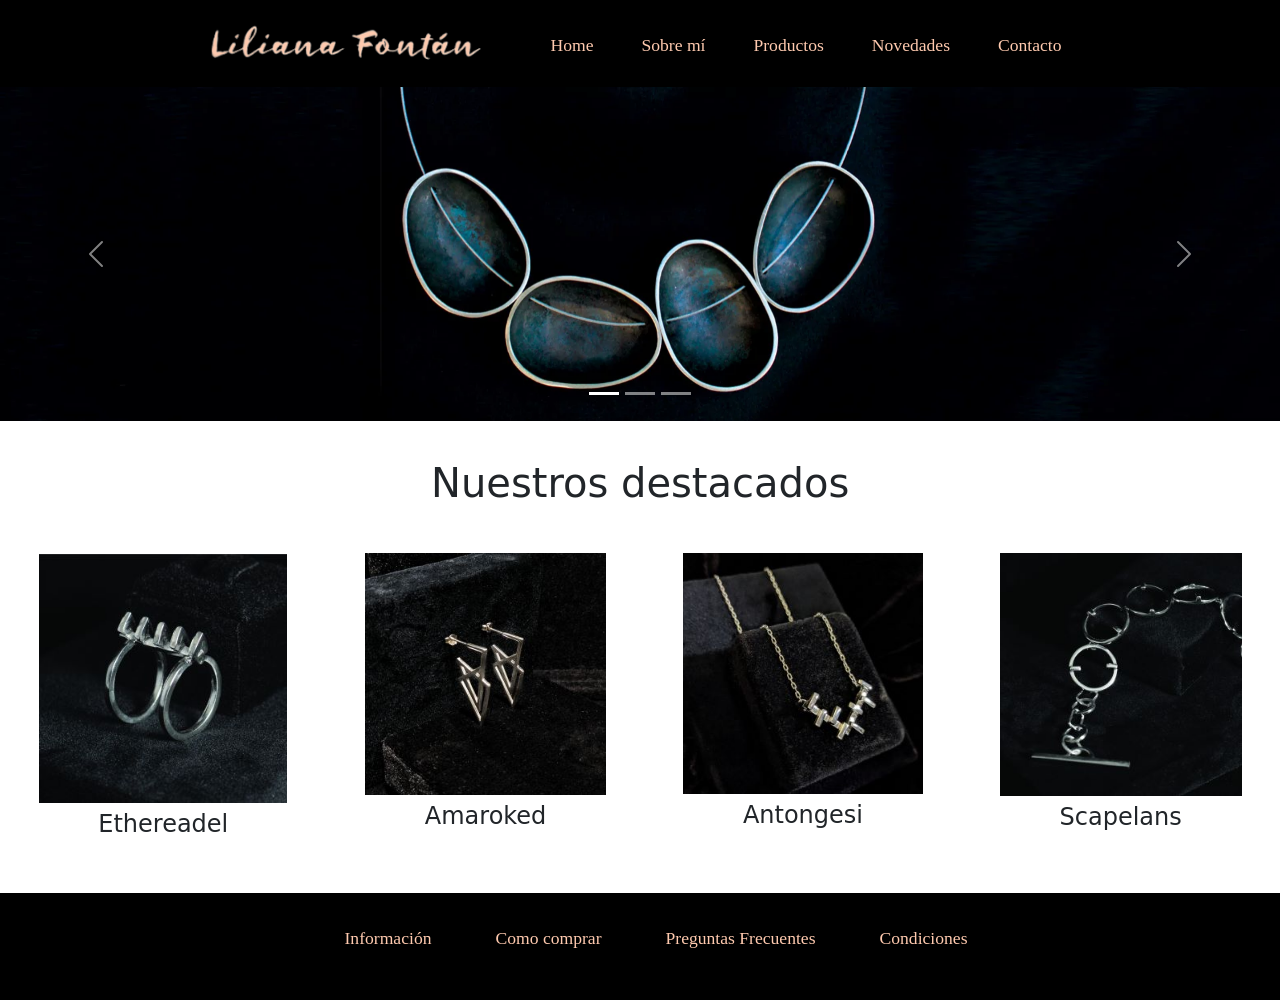
==== index.html @ 9d54b716 "first commit" ====
<!DOCTYPE html>
<html lang="es">
  <head>
    <meta charset="UTF-8" />
    <meta http-equiv="X-UA-Compatible" content="IE=edge" />
    <meta name="viewport" content="width=device-width, initial-scale=1.0" />
    <link
      href="https://cdn.jsdelivr.net/npm/bootstrap@5.1.3/dist/css/bootstrap.min.css"
      rel="stylesheet"
      integrity="sha384-1BmE4kWBq78iYhFldvKuhfTAU6auU8tT94WrHftjDbrCEXSU1oBoqyl2QvZ6jIW3"
      crossorigin="anonymous"
    />
    <meta
      name="description"
      content="Joyería de autor, piezas hechas a mano en plata 925 y piedras naturales"
    />
    <meta
      name="keywords"
      content="joyería, artesanal, autor,plata, 925, piedras,engarce,amatista,cuarzo,granate,cera"
    />
    <link rel="stylesheet" href="./css/style.css" />
    <link
      rel="stylesheet"
      href="https://cdnjs.cloudflare.com/ajax/libs/animate.css/4.1.1/animate.min.css"
    />
    <title>Liliana Fontán | Home</title>
    <link rel="shortcut icon" href="./Imagenes/favicon.ico" />
  </head>
  <body>
    <div class="contenedor">
      <!--ENCABEZADO-->
      <header>
        <nav class="navbar">
          <img
            src="./Imagenes/LogoLili_14-removebg-preview 14.png"
            alt="Logo de la marca"
            width="300px"
          />
          <ul>
            <li><a href="index.html">Home</a></li>
            <li><a href="./pages/sobreMi.html">Sobre mí</a></li>
            <li><a href="./pages/productos.html">Productos</a></li>
            <li><a href="./pages/novedades.html">Novedades</a></li>
            <li><a href="./pages/contacto.html">Contacto</a></li>
          </ul>
        </nav>
      </header>
      <!--CAROUSEL-->
      <div class="contenedor_carousel">
        <div
          id="carouselExampleIndicators"
          class="carousel slide"
          data-bs-ride="carousel"
        >
          <div class="carousel-indicators">
            <button
              type="button"
              data-bs-target="#carouselExampleIndicators"
              data-bs-slide-to="0"
              class="active"
              aria-current="true"
              aria-label="Slide 1"
            ></button>
            <button
              type="button"
              data-bs-target="#carouselExampleIndicators"
              data-bs-slide-to="1"
              aria-label="Slide 2"
            ></button>
            <button
              type="button"
              data-bs-target="#carouselExampleIndicators"
              data-bs-slide-to="2"
              aria-label="Slide 3"
            ></button>
          </div>
          <div class="carousel-inner">
            <div class="carousel-item active">
              <img
                src="./Imagenes/slider1.png"
                class="d-block w-100"
                alt="Slider1"
              />
            </div>
            <div class="carousel-item">
              <img
                src="./Imagenes/slider 2.png"
                class="d-block w-100"
                alt="Slider2"
              />
            </div>
            <div class="carousel-item">
              <img
                src="./Imagenes/slider4.png"
                class="d-block w-100"
                alt="Slider3"
              />
            </div>
          </div>
          <button
            class="carousel-control-prev"
            type="button"
            data-bs-target="#carouselExampleIndicators"
            data-bs-slide="prev"
          >
            <span class="carousel-control-prev-icon" aria-hidden="true"></span>
            <span class="visually-hidden">Previous</span>
          </button>
          <button
            class="carousel-control-next"
            type="button"
            data-bs-target="#carouselExampleIndicators"
            data-bs-slide="next"
          >
            <span class="carousel-control-next-icon" aria-hidden="true"></span>
            <span class="visually-hidden">Next</span>
          </button>
        </div>
      </div>
      <!--CARDS-->
      <div class="destacados">
        <h1 class="animate__animated animate__backInLeft">
          Nuestros destacados
        </h1>
      </div>
      <div class="card1 scale">
        <img src="./Imagenes/Ring_resized.jpg" alt="Imagen de anillo" />
        <h2>Ethereadel</h2>
      </div>
      <div class="card2 scale">
        <img src="./Imagenes/Earrings_resized.jpeg" alt="Imagen de aro" />
        <h2>Amaroked</h2>
      </div>
      <div class="card3 scale">
        <img src="./Imagenes/Necklace_resized.jpeg" alt="Imagen de collar" />
        <h2>Antongesi</h2>
        <div class="textos"></div>
      </div>
      <div class="card4 scale">
        <img src="./Imagenes/brazalete_resized.jpg" alt="Imagen de brazalete" />
        <h2>Scapelans</h2>
      </div>
      <!--PIÉ DE PÁGINA-->
      <footer>
        <div class="pie">
          <ul>
            <li><a href="./pages/información.html">Información</a></li>
            <li><a href="./pages/como-comprar.html">Como comprar</a></li>
            <li>
              <a href="./pages/preguntas-frecuentes.html"
                >Preguntas Frecuentes</a
              >
            </li>
            <li>
              <a href="./pages/terminos-y-condiciones.html">Condiciones</a>
            </li>
          </ul>
        </div>
      </footer>
    </div>
    <script
      src="https://cdn.jsdelivr.net/npm/@popperjs/core@2.10.2/dist/umd/popper.min.js"
      integrity="sha384-7+zCNj/IqJ95wo16oMtfsKbZ9ccEh31eOz1HGyDuCQ6wgnyJNSYdrPa03rtR1zdB"
      crossorigin="anonymous"
    ></script>
    <script
      src="https://cdn.jsdelivr.net/npm/bootstrap@5.1.3/dist/js/bootstrap.min.js"
      integrity="sha384-QJHtvGhmr9XOIpI6YVutG+2QOK9T+ZnN4kzFN1RtK3zEFEIsxhlmWl5/YESvpZ13"
      crossorigin="anonymous"
    ></script>
    <script src="js/app.js"></script>
  </body>
  <script
    src="https://cdn.jsdelivr.net/npm/bootstrap@5.1.3/dist/js/bootstrap.bundle.min.js"
    integrity="sha384-ka7Sk0Gln4gmtz2MlQnikT1wXgYsOg+OMhuP+IlRH9sENBO0LRn5q+8nbTov4+1p"
    crossorigin="anonymous"
  ></script>
</html>
---- css/style.css ----
@charset "UTF-8";
header {
  background-color: black;
  grid-area: header;
  display: flex;
  justify-content: space-evenly; }
  header ul {
    display: flex;
    list-style: none;
    justify-content: center;
    padding-left: 2rem;
    padding-top: 1.2rem; }
    header ul li a {
      color: #ffcaaf;
      text-decoration: none;
      font-size: 1.1rem;
      font-family: cursive;
      padding: 1.5rem; }

ul li a:hover {
  color: #caa3ec; }

footer {
  padding-top: 2rem;
  padding-bottom: 2rem;
  background-color: black;
  grid-area: pie; }
  footer ul {
    display: flex;
    -webkit-box-pack: center;
    -ms-flex-pack: center;
    justify-content: center;
    gap: 4rem;
    align-items: center;
    list-style: none;
    margin-right: 5rem;
    margin-left: 5rem; }
    footer ul li a {
      color: #ffcaaf;
      text-decoration: none;
      font-size: 1.1rem;
      font-family: cursive; }

ul li a:hover {
  color: #caa3ec; }

/*clase agregada para armado de grid Home*/
.contenedor {
  display: grid;
  grid-template-columns: repeat 4, 1fr;
  grid-template-rows: 5, 1fr;
  grid-template-areas: "header header header header" "contenedor_carousel contenedor_carousel contenedor_carousel contenedor_carousel" "destacados destacados destacados destacados" "card1 card2 card3 card4" "pie pie pie pie"; }

/*clase agregada para armado de grid Productos*/
.contenedor-productos {
  display: grid;
  background-color: #e0d2d4;
  grid-template-columns: repeat 4, 1fr;
  grid-template-rows: 5, 1fr;
  grid-template-areas: "header header header header" "destacados destacados destacados destacados" "card1 card2 card3 card4" "card5 card6 card7 card8" "pie pie pie pie"; }

/*clase agregada para armado de grid Novedades*/
.contenedor-novedades {
  display: grid;
  background-color: #e0d2d4;
  grid-template-columns: repeat 4, 1fr;
  grid-template-rows: 4, 1fr;
  grid-template-areas: "header header header header" "destacados destacados destacados destacados" "sectionText sectionText sectionText sectionText" "pie pie pie pie"; }

/*clase agregada para armado de grid Sobre mí*/
.contenedor-sobreMi {
  display: grid;
  background-color: #e0d2d4;
  grid-template-columns: repeat 4, 1fr;
  grid-template-rows: 5, 1fr;
  grid-template-areas: "header header header header" "destacados destacados destacados destacados" "imagen imagen imagen imagen" "sectionText sectionText sectionText sectionText" "pie pie pie pie"; }

/*clase agregada para armado de grid Form de Contacto*/
.contenedor-form {
  display: grid;
  background-color: #e0d2d4;
  grid-template-columns: repeat 4, 1fr;
  grid-template-rows: 5, 1fr;
  grid-template-areas: "header header header header" "destacados destacados destacados destacados" "formulario formulario formulario formulario" "sectionForm sectionForm sectionForm sectionForm" "pie pie pie pie"; }

form {
  width: 100%;
  display: flex;
  flex-direction: column;
  justify-content: center;
  padding-right: 15%;
  padding-left: 4%;
  color: #080000; }
  form .btn {
    margin: 2rem auto;
    background-color: #72285c;
    border: none;
    padding-right: 2rem;
    padding-left: 2rem;
    border-radius: 0.5rem;
    color: white;
    font-size: large; }
  form input,
  form textarea {
    background-color: white(238, 238, 245, 0.432);
    color: #1a1616; }
  form .nombre, form .email, form .telefono, form .mensaje, form label {
    font-size: larger; }
  form label {
    margin-top: 0.5rem;
    font-size: 1.3rem; }

.formulario {
  grid-area: formulario;
  width: 100%; }

.imagen {
  grid-area: imagen;
  max-width: 100%;
  height: auto;
  padding-top: 3%; }

.card_gen, .card1, .card2, .card3, .card4, .card5, .card6, .card7, .card8 {
  padding: 12%;
  width: 100%; }
  .card_gen img, .card1 img, .card2 img, .card3 img, .card4 img, .card5 img, .card6 img, .card7 img, .card8 img {
    width: 100%; }

.card1 {
  grid-area: card1; }

.card2 {
  grid-area: card2; }

.card3 {
  grid-area: card3; }

.card4 {
  grid-area: card4; }

.card5 {
  grid-area: card5; }

.card6 {
  grid-area: card6; }

.card7 {
  grid-area: card7; }

.card8 {
  grid-area: card8; }

.scale:hover {
  transform: scale(1.1, 1.1);
  transition: all 1s ease; }

@media screen and (max-width: 768px) {
  .contenedor {
    grid-template-columns: repeat 2, 1fr;
    grid-template-rows: 6, 1fr;
    grid-template-areas: "header header" "contenedor_carousel contenedor_carousel" "destacados destacados" "card1 card2" "card3 card4" "pie pie"; }
  .contenedor-productos {
    display: grid;
    grid-template-columns: repeat 2, 1fr;
    grid-template-rows: 8, 1fr;
    grid-template-areas: "header header" "contenedor_carousel contenedor_carousel" "destacados destacados" "card1 card2" "card3 card4" "card5 card6" "card7 card8" "pie pie"; }
  /*clase agregada para armado de grid Sobre mí*/
  .contenedor-sobreMi {
    display: grid;
    background-color: #e0d2d4;
    grid-template-columns: repeat 4, 1fr;
    grid-template-rows: 5, 1fr;
    grid-template-areas: "header header" "destacados destacados" "imagen imagen" "sectionText sectionText" "pie pie"; }
  /*clase agregada para armado de grid Form de Contacto*/
  .contenedor-form {
    display: grid;
    background-color: #e0d2d4;
    grid-template-columns: repeat 2, 1fr;
    grid-template-rows: 5, 1fr;
    grid-template-areas: "header header" "destacados destacados" "formulario formulario" "sectionForm sectionForm" "pie pie"; } }

@media screen and (max-width: 414px) {
  .contenedor {
    grid-template-columns: repeat 1fr;
    grid-template-rows: 8, 1fr;
    grid-template-areas: "header" "contenedor_carousel" "destacados" "card1" "card2" "card3" "card4" "pie"; }
  .contenedor-productos {
    display: grid;
    grid-template-columns: repeat 1fr;
    grid-template-rows: 12, 1fr;
    grid-template-areas: "header" "contenedor_carousel" "destacados" "card1" "card2" "card3" "card4" "card5" "card6" "card7" "card8" "pie"; }
  /*clase agregada para armado de grid Form de Contacto*/
  .contenedor-form {
    display: grid;
    background-color: #e0d2d4;
    grid-template-columns: repeat 1fr;
    grid-template-rows: 5, 1fr;
    grid-template-areas: "header " "destacados" "formulario" "sectionForm" "pie"; }
  header {
    background-color: black;
    grid-area: header;
    display: flex; }
    header ul {
      display: flex;
      list-style: none;
      justify-content: center;
      flex-direction: column;
      padding-left: 5%; }
      header ul li a {
        color: #ffcaaf;
        flex-direction: column;
        text-decoration: none;
        font-size: 1.1rem;
        font-family: cursive;
        padding: 0.5rem; }
    header ul li a:hover {
      color: #caa3ec; }
  footer {
    background-color: black;
    grid-area: pie;
    display: flex; }
    footer ul {
      display: flex;
      flex-direction: column;
      justify-content: center;
      gap: 1rem; }
      footer ul li a {
        color: #ffcaaf;
        font-size: 1.1rem;
        font-family: cursive;
        flex-direction: column; }
  ul li a:hover {
    color: #caa3ec; } }

.titulo {
  grid-area: titulo;
  width: 100%; }

h1 {
  text-align: center;
  padding-top: 3%; }

h2 {
  text-align: center;
  padding-top: 3%;
  padding-bottom: 3%;
  font-size: x-large; }

.destacados {
  display: flex;
  grid-area: destacados;
  justify-content: center;
  width: 100%; }

.sectionText {
  text-align: justify;
  padding: 4%;
  width: 100%;
  font-size: x-large;
  grid-area: sectionText; }

.sectionForm {
  grid-area: sectionForm;
  text-align: justify;
  padding: 4%;
  width: 100%;
  font-size: x-large; }

.info {
  text-align: justify;
  padding: 10%;
  font-size: x-large; }

.contenedor_carousel {
  grid-area: contenedor_carousel; }

.imagen {
  grid-area: imagen;
  max-width: 100%;
  height: auto;
  padding-top: 3%; }

.card_gen, .card1, .card2, .card3, .card4, .card5, .card6, .card7, .card8 {
  padding: 12%;
  width: 100%; }
  .card_gen img, .card1 img, .card2 img, .card3 img, .card4 img, .card5 img, .card6 img, .card7 img, .card8 img {
    width: 100%; }

.card1 {
  grid-area: card1; }

.card2 {
  grid-area: card2; }

.card3 {
  grid-area: card3; }

.card4 {
  grid-area: card4; }

.card5 {
  grid-area: card5; }

.card6 {
  grid-area: card6; }

.card7 {
  grid-area: card7; }

.card8 {
  grid-area: card8; }

.scale:hover {
  transform: scale(1.1, 1.1);
  transition: all 1s ease; }

* {
  margin: 0;
  padding: 0;
  box-sizing: border-box; }
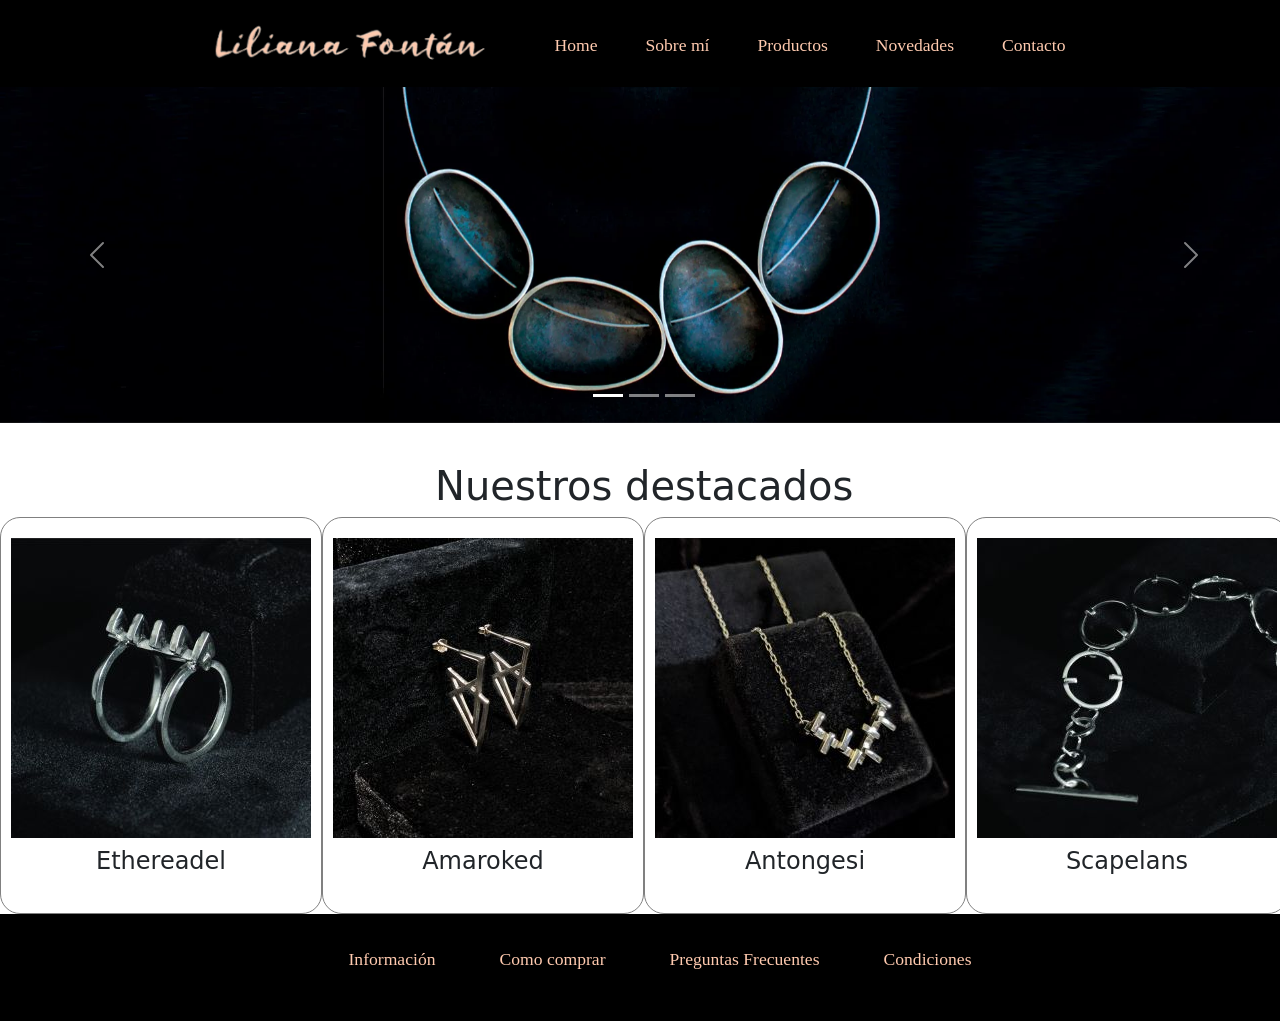
==== commit a218266d: "test para js" ====
--- a/index.html
+++ b/index.html
@@ -123,23 +123,28 @@
           Nuestros destacados
         </h1>
       </div>
-      <div class="card1 scale">
-        <img src="./Imagenes/Ring_resized.jpg" alt="Imagen de anillo" />
-        <h2>Ethereadel</h2>
-      </div>
-      <div class="card2 scale">
-        <img src="./Imagenes/Earrings_resized.jpeg" alt="Imagen de aro" />
-        <h2>Amaroked</h2>
-      </div>
-      <div class="card3 scale">
-        <img src="./Imagenes/Necklace_resized.jpeg" alt="Imagen de collar" />
-        <h2>Antongesi</h2>
-        <div class="textos"></div>
-      </div>
-      <div class="card4 scale">
-        <img src="./Imagenes/brazalete_resized.jpg" alt="Imagen de brazalete" />
-        <h2>Scapelans</h2>
-      </div>
+      <section class="lili">
+        <div class="card scale">
+          <img src="./Imagenes/Ring_resized.jpg" alt="Imagen de anillo" />
+          <h2>Ethereadel</h2>
+        </div>
+        <div class="card scale">
+          <img src="./Imagenes/Earrings_resized.jpeg" alt="Imagen de aro" />
+          <h2>Amaroked</h2>
+        </div>
+        <div class="card scale">
+          <img src="./Imagenes/Necklace_resized.jpeg" alt="Imagen de collar" />
+          <h2>Antongesi</h2>
+          <div class="textos"></div>
+        </div>
+        <div class="card scale">
+          <img
+            src="./Imagenes/brazalete_resized.jpg"
+            alt="Imagen de brazalete"
+          />
+          <h2>Scapelans</h2>
+        </div>
+      </section>
       <!--PIÉ DE PÁGINA-->
       <footer>
         <div class="pie">
--- a/css/style.css
+++ b/css/style.css
@@ -20,6 +20,12 @@
 ul li a:hover {
   color: #caa3ec; }
 
+/*.headerHome {
+  background-image: url(../Imagenes/slider1.png);
+  width: 100%;
+  height: 55vh;
+  grid-area: headerHome;
+}*/
 footer {
   padding-top: 2rem;
   padding-bottom: 2rem;
@@ -49,7 +55,7 @@
   display: grid;
   grid-template-columns: repeat 4, 1fr;
   grid-template-rows: 5, 1fr;
-  grid-template-areas: "header header header header" "contenedor_carousel contenedor_carousel contenedor_carousel contenedor_carousel" "destacados destacados destacados destacados" "card1 card2 card3 card4" "pie pie pie pie"; }
+  grid-template-areas: "header header header header" "contenedor_carousel contenedor_carousel contenedor_carousel contenedor_carousel" "destacados destacados destacados destacados" "lili lili lili lili" "pie pie pie pie"; }
 
 /*clase agregada para armado de grid Productos*/
 .contenedor-productos {
@@ -114,51 +120,96 @@
   grid-area: formulario;
   width: 100%; }
 
-.imagen {
-  grid-area: imagen;
-  max-width: 100%;
-  height: auto;
-  padding-top: 3%; }
-
-.card_gen, .card1, .card2, .card3, .card4, .card5, .card6, .card7, .card8 {
-  padding: 12%;
-  width: 100%; }
-  .card_gen img, .card1 img, .card2 img, .card3 img, .card4 img, .card5 img, .card6 img, .card7 img, .card8 img {
-    width: 100%; }
-
-.card1 {
-  grid-area: card1; }
+.card {
+  width: 25%;
+  padding: 20px 10px;
+  border: 1px solid grey;
+  border-radius: 20px; }
 
 .card2 {
-  grid-area: card2; }
-
-.card3 {
-  grid-area: card3; }
-
-.card4 {
-  grid-area: card4; }
-
-.card5 {
-  grid-area: card5; }
-
-.card6 {
-  grid-area: card6; }
-
-.card7 {
-  grid-area: card7; }
-
-.card8 {
-  grid-area: card8; }
-
-.scale:hover {
-  transform: scale(1.1, 1.1);
-  transition: all 1s ease; }
-
+  width: 25%;
+  padding: 20px 10px;
+  border: 1px solid grey;
+  border-radius: 20px; }
+
+/*.cardImg {
+    width: 100%;
+}
+
+.cardPrice {
+    display: block;
+    font-size: 30px;
+    font-weight: 600;
+    margin-bottom: 10px;
+}
+
+.buttonCTA {
+    margin: 10px 0;
+    background-color: rgb(216, 77, 77);
+    color: rgb(247, 247, 247);
+    font-size: 20px;
+    font-weight: 500;
+    padding: 10px 15px;
+    border: none;
+    border-radius: 10px;
+    cursor: pointer;
+}
+
+.buttonCTA:hover {
+    background-color: rgb(184, 64, 64);
+    box-shadow: 1px 1px 10px lightgrey;
+}
+ /* 
+.card_gen {
+    padding: 12%;
+    width: 100%;
+    img {
+      width: 100%;
+    }
+  }
+  .card1 {
+  @extend .card_gen;
+    grid-area: card1; 
+  }
+  .card2 {
+    @extend .card_gen;
+    grid-area: card2;
+  }
+  .card3 {
+    @extend .card_gen;
+    grid-area: card3;
+  }
+  .card4 {
+    @extend .card_gen;
+    grid-area: card4;
+  }
+  .card5 {
+    @extend .card_gen;
+      grid-area: card5; 
+    }
+  .card6 {
+    @extend .card_gen;
+    grid-area: card6;
+    }
+  .card7 {
+    @extend .card_gen;
+    grid-area: card7;
+    }
+  .card8 {
+    @extend .card_gen;
+    grid-area: card8;
+    }
+  .scale:hover {
+    transform: scale(1.1, 1.1);
+    transition: all 1s ease;
+  }
+
+  */
 @media screen and (max-width: 768px) {
   .contenedor {
     grid-template-columns: repeat 2, 1fr;
     grid-template-rows: 6, 1fr;
-    grid-template-areas: "header header" "contenedor_carousel contenedor_carousel" "destacados destacados" "card1 card2" "card3 card4" "pie pie"; }
+    grid-template-areas: "header header" "contenedor_carousel contenedor_carousel" "destacados destacados" "lili lili" "lili lili" "pie pie"; }
   .contenedor-productos {
     display: grid;
     grid-template-columns: repeat 2, 1fr;
@@ -183,7 +234,7 @@
   .contenedor {
     grid-template-columns: repeat 1fr;
     grid-template-rows: 8, 1fr;
-    grid-template-areas: "header" "contenedor_carousel" "destacados" "card1" "card2" "card3" "card4" "pie"; }
+    grid-template-areas: "header" "contenedor_carousel" "destacados" "lili" "lili" "lili" "lili" "pie"; }
   .contenedor-productos {
     display: grid;
     grid-template-columns: repeat 1fr;
@@ -274,46 +325,97 @@
 .contenedor_carousel {
   grid-area: contenedor_carousel; }
 
-.imagen {
-  grid-area: imagen;
-  max-width: 100%;
-  height: auto;
-  padding-top: 3%; }
-
-.card_gen, .card1, .card2, .card3, .card4, .card5, .card6, .card7, .card8 {
-  padding: 12%;
+.lili {
+  display: flex;
+  grid-area: lili;
+  justify-content: space-around;
   width: 100%; }
-  .card_gen img, .card1 img, .card2 img, .card3 img, .card4 img, .card5 img, .card6 img, .card7 img, .card8 img {
-    width: 100%; }
-
-.card1 {
-  grid-area: card1; }
+
+.card {
+  width: 25%;
+  padding: 20px 10px;
+  border: 1px solid grey;
+  border-radius: 20px; }
 
 .card2 {
-  grid-area: card2; }
-
-.card3 {
-  grid-area: card3; }
-
-.card4 {
-  grid-area: card4; }
-
-.card5 {
-  grid-area: card5; }
-
-.card6 {
-  grid-area: card6; }
-
-.card7 {
-  grid-area: card7; }
-
-.card8 {
-  grid-area: card8; }
-
-.scale:hover {
-  transform: scale(1.1, 1.1);
-  transition: all 1s ease; }
-
+  width: 25%;
+  padding: 20px 10px;
+  border: 1px solid grey;
+  border-radius: 20px; }
+
+/*.cardImg {
+    width: 100%;
+}
+
+.cardPrice {
+    display: block;
+    font-size: 30px;
+    font-weight: 600;
+    margin-bottom: 10px;
+}
+
+.buttonCTA {
+    margin: 10px 0;
+    background-color: rgb(216, 77, 77);
+    color: rgb(247, 247, 247);
+    font-size: 20px;
+    font-weight: 500;
+    padding: 10px 15px;
+    border: none;
+    border-radius: 10px;
+    cursor: pointer;
+}
+
+.buttonCTA:hover {
+    background-color: rgb(184, 64, 64);
+    box-shadow: 1px 1px 10px lightgrey;
+}
+ /* 
+.card_gen {
+    padding: 12%;
+    width: 100%;
+    img {
+      width: 100%;
+    }
+  }
+  .card1 {
+  @extend .card_gen;
+    grid-area: card1; 
+  }
+  .card2 {
+    @extend .card_gen;
+    grid-area: card2;
+  }
+  .card3 {
+    @extend .card_gen;
+    grid-area: card3;
+  }
+  .card4 {
+    @extend .card_gen;
+    grid-area: card4;
+  }
+  .card5 {
+    @extend .card_gen;
+      grid-area: card5; 
+    }
+  .card6 {
+    @extend .card_gen;
+    grid-area: card6;
+    }
+  .card7 {
+    @extend .card_gen;
+    grid-area: card7;
+    }
+  .card8 {
+    @extend .card_gen;
+    grid-area: card8;
+    }
+  .scale:hover {
+    transform: scale(1.1, 1.1);
+    transition: all 1s ease;
+  }
+
+  */
 * {
   margin: 0;
   padding: 0;
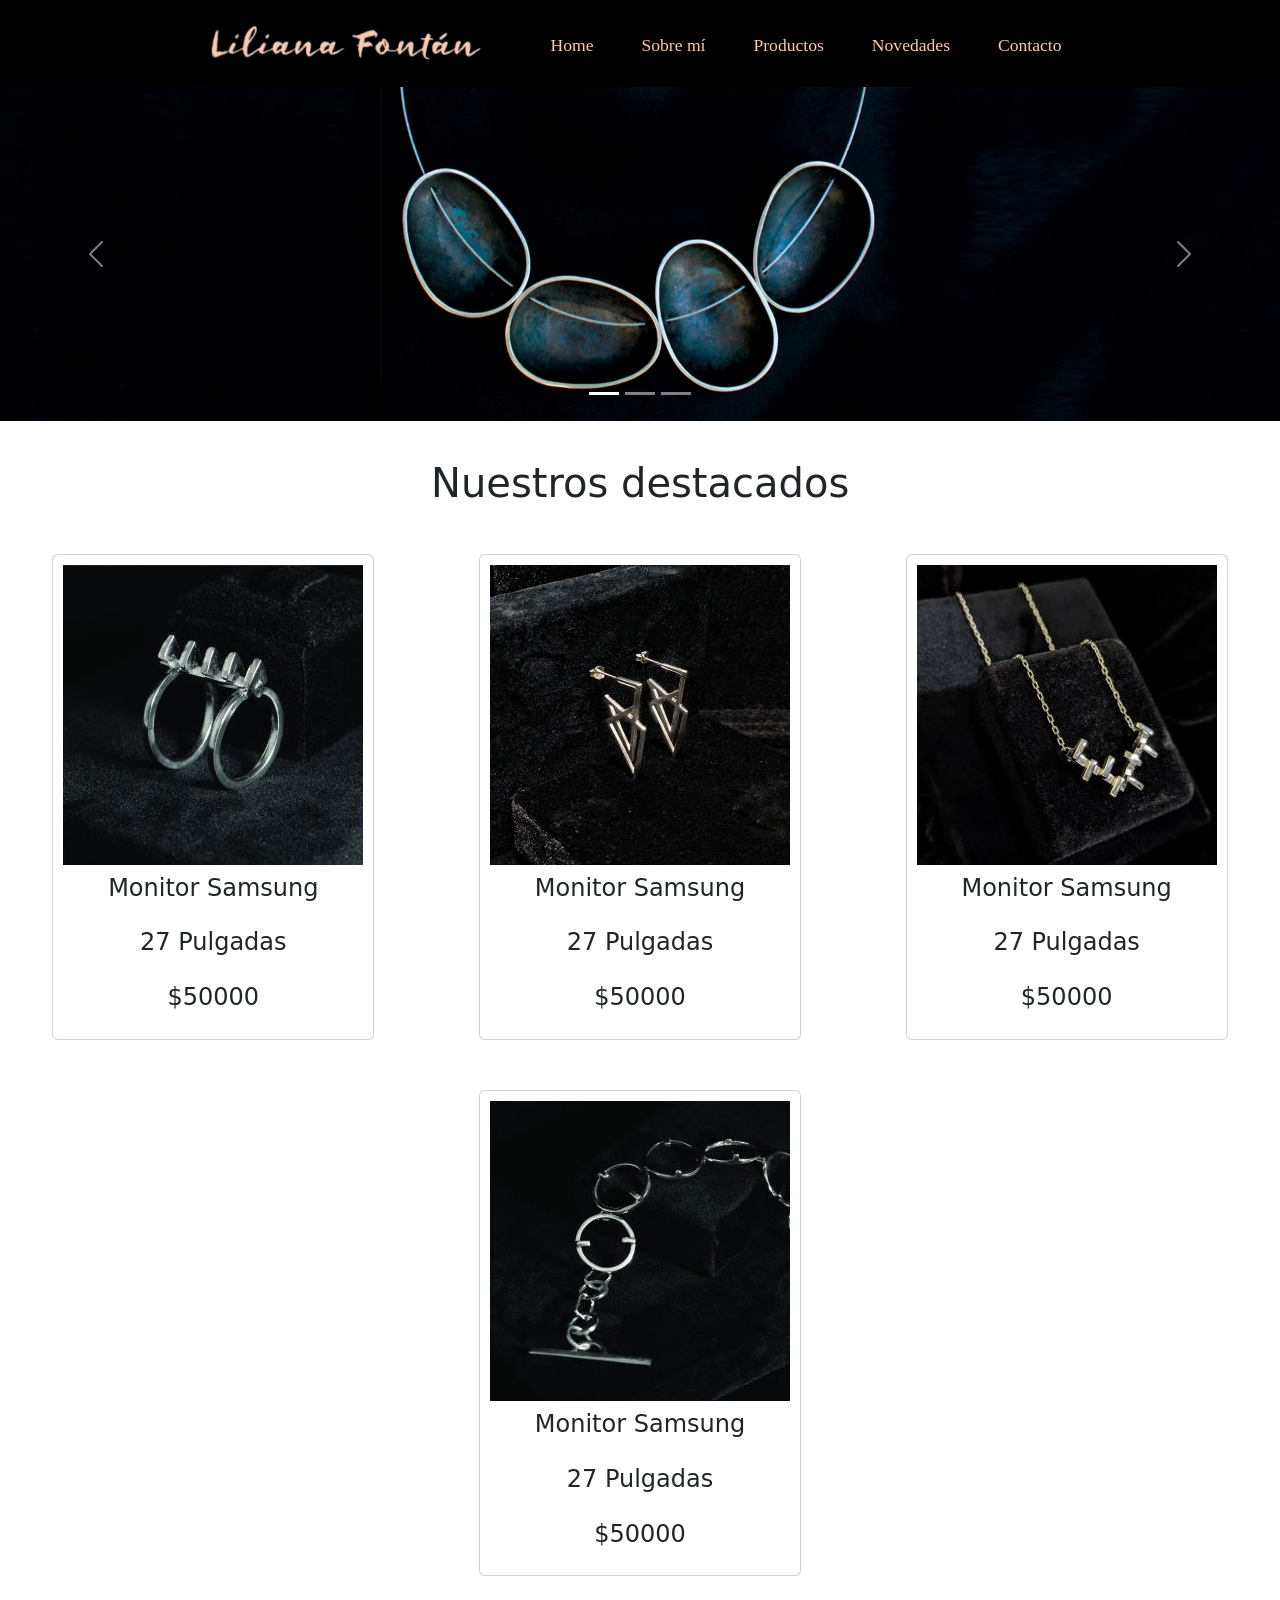
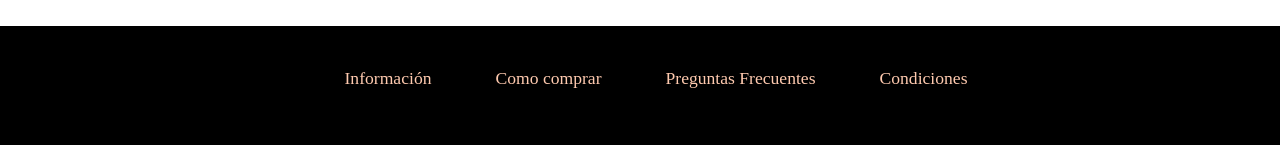
==== commit 863121d1: "test para js 2" ====
--- a/index.html
+++ b/index.html
@@ -125,24 +125,34 @@
       </div>
       <section class="lili">
         <div class="card scale">
-          <img src="./Imagenes/Ring_resized.jpg" alt="Imagen de anillo" />
-          <h2>Ethereadel</h2>
+          <div class="cartImg"><img src="./Imagenes/Ring_resized.jpg" /></div>
+          <div class="cartTitle"><h2>Monitor Samsung</h2></div>
+          <div class="cartDesc"><h2>27 Pulgadas</h2></div>
+          <div class="cartPrice"><h2>$50000</h2></div>
         </div>
         <div class="card scale">
-          <img src="./Imagenes/Earrings_resized.jpeg" alt="Imagen de aro" />
-          <h2>Amaroked</h2>
+          <div class="cartImg">
+            <img src="./Imagenes/Earrings_resized.jpeg" />
+          </div>
+          <div class="cartTitle"><h2>Monitor Samsung</h2></div>
+          <div class="cartDesc"><h2>27 Pulgadas</h2></div>
+          <div class="cartPrice"><h2>$50000</h2></div>
         </div>
         <div class="card scale">
-          <img src="./Imagenes/Necklace_resized.jpeg" alt="Imagen de collar" />
-          <h2>Antongesi</h2>
-          <div class="textos"></div>
+          <div class="cartImg">
+            <img src="./Imagenes/Necklace_resized.jpeg" />
+          </div>
+          <div class="cartTitle"><h2>Monitor Samsung</h2></div>
+          <div class="cartDesc"><h2>27 Pulgadas</h2></div>
+          <div class="cartPrice"><h2>$50000</h2></div>
         </div>
         <div class="card scale">
-          <img
-            src="./Imagenes/brazalete_resized.jpg"
-            alt="Imagen de brazalete"
-          />
-          <h2>Scapelans</h2>
+          <div class="cartImg">
+            <img src="./Imagenes/brazalete_resized.jpg" />
+          </div>
+          <div class="cartTitle"><h2>Monitor Samsung</h2></div>
+          <div class="cartDesc"><h2>27 Pulgadas</h2></div>
+          <div class="cartPrice"><h2>$50000</h2></div>
         </div>
       </section>
       <!--PIÉ DE PÁGINA-->
--- a/css/style.css
+++ b/css/style.css
@@ -27,8 +27,8 @@
   grid-area: headerHome;
 }*/
 footer {
-  padding-top: 2rem;
-  padding-bottom: 2rem;
+  padding-top: 3%;
+  padding-bottom: 3%;
   background-color: black;
   grid-area: pie; }
   footer ul {
@@ -121,90 +121,55 @@
   width: 100%; }
 
 .card {
-  width: 25%;
-  padding: 20px 10px;
-  border: 1px solid grey;
-  border-radius: 20px; }
+  padding: 10px 10px;
+  margin-bottom: 50px;
+  /* border: 1px solid grey;
+    border-radius: 20px;*/ }
+
+.cardImg {
+  width: 130%; }
+
+.cardPrice {
+  display: block;
+  font-size: 1000px;
+  font-weight: 600;
+  margin-bottom: 10px; }
+
+.card_gen, .card1, .card2, .card3, .card4, .card5, .card6, .card7, .card8 {
+  padding: 12%;
+  width: 100%; }
+  .card_gen img, .card1 img, .card2 img, .card3 img, .card4 img, .card5 img, .card6 img, .card7 img, .card8 img {
+    width: 100%; }
+
+/*-----------------------------------------------------------------------------------------------------------------------------*/
+.card1 {
+  grid-area: card1; }
 
 .card2 {
-  width: 25%;
-  padding: 20px 10px;
-  border: 1px solid grey;
-  border-radius: 20px; }
-
-/*.cardImg {
-    width: 100%;
-}
-
-.cardPrice {
-    display: block;
-    font-size: 30px;
-    font-weight: 600;
-    margin-bottom: 10px;
-}
-
-.buttonCTA {
-    margin: 10px 0;
-    background-color: rgb(216, 77, 77);
-    color: rgb(247, 247, 247);
-    font-size: 20px;
-    font-weight: 500;
-    padding: 10px 15px;
-    border: none;
-    border-radius: 10px;
-    cursor: pointer;
-}
-
-.buttonCTA:hover {
-    background-color: rgb(184, 64, 64);
-    box-shadow: 1px 1px 10px lightgrey;
-}
- /* 
-.card_gen {
-    padding: 12%;
-    width: 100%;
-    img {
-      width: 100%;
-    }
-  }
-  .card1 {
-  @extend .card_gen;
-    grid-area: card1; 
-  }
-  .card2 {
-    @extend .card_gen;
-    grid-area: card2;
-  }
-  .card3 {
-    @extend .card_gen;
-    grid-area: card3;
-  }
-  .card4 {
-    @extend .card_gen;
-    grid-area: card4;
-  }
-  .card5 {
-    @extend .card_gen;
-      grid-area: card5; 
-    }
-  .card6 {
-    @extend .card_gen;
-    grid-area: card6;
-    }
-  .card7 {
-    @extend .card_gen;
-    grid-area: card7;
-    }
-  .card8 {
-    @extend .card_gen;
-    grid-area: card8;
-    }
-  .scale:hover {
-    transform: scale(1.1, 1.1);
-    transition: all 1s ease;
-  }
-
-  */
+  grid-area: card2; }
+
+.card3 {
+  grid-area: card3; }
+
+.card4 {
+  grid-area: card4; }
+
+.card5 {
+  grid-area: card5; }
+
+.card6 {
+  grid-area: card6; }
+
+.card7 {
+  grid-area: card7; }
+
+.card8 {
+  grid-area: card8; }
+
+.scale:hover {
+  transform: scale(1.1, 1.1);
+  transition: all 1s ease; }
+
 @media screen and (max-width: 768px) {
   .contenedor {
     grid-template-columns: repeat 2, 1fr;
@@ -301,7 +266,8 @@
   display: flex;
   grid-area: destacados;
   justify-content: center;
-  width: 100%; }
+  width: 100%;
+  padding-bottom: 3%; }
 
 .sectionText {
   text-align: justify;
@@ -329,93 +295,59 @@
   display: flex;
   grid-area: lili;
   justify-content: space-around;
+  flex-flow: row wrap;
   width: 100%; }
 
 .card {
-  width: 25%;
-  padding: 20px 10px;
-  border: 1px solid grey;
-  border-radius: 20px; }
+  padding: 10px 10px;
+  margin-bottom: 50px;
+  /* border: 1px solid grey;
+    border-radius: 20px;*/ }
+
+.cardImg {
+  width: 130%; }
+
+.cardPrice {
+  display: block;
+  font-size: 1000px;
+  font-weight: 600;
+  margin-bottom: 10px; }
+
+.card_gen, .card1, .card2, .card3, .card4, .card5, .card6, .card7, .card8 {
+  padding: 12%;
+  width: 100%; }
+  .card_gen img, .card1 img, .card2 img, .card3 img, .card4 img, .card5 img, .card6 img, .card7 img, .card8 img {
+    width: 100%; }
+
+/*-----------------------------------------------------------------------------------------------------------------------------*/
+.card1 {
+  grid-area: card1; }
 
 .card2 {
-  width: 25%;
-  padding: 20px 10px;
-  border: 1px solid grey;
-  border-radius: 20px; }
-
-/*.cardImg {
-    width: 100%;
-}
-
-.cardPrice {
-    display: block;
-    font-size: 30px;
-    font-weight: 600;
-    margin-bottom: 10px;
-}
-
-.buttonCTA {
-    margin: 10px 0;
-    background-color: rgb(216, 77, 77);
-    color: rgb(247, 247, 247);
-    font-size: 20px;
-    font-weight: 500;
-    padding: 10px 15px;
-    border: none;
-    border-radius: 10px;
-    cursor: pointer;
-}
-
-.buttonCTA:hover {
-    background-color: rgb(184, 64, 64);
-    box-shadow: 1px 1px 10px lightgrey;
-}
- /* 
-.card_gen {
-    padding: 12%;
-    width: 100%;
-    img {
-      width: 100%;
-    }
-  }
-  .card1 {
-  @extend .card_gen;
-    grid-area: card1; 
-  }
-  .card2 {
-    @extend .card_gen;
-    grid-area: card2;
-  }
-  .card3 {
-    @extend .card_gen;
-    grid-area: card3;
-  }
-  .card4 {
-    @extend .card_gen;
-    grid-area: card4;
-  }
-  .card5 {
-    @extend .card_gen;
-      grid-area: card5; 
-    }
-  .card6 {
-    @extend .card_gen;
-    grid-area: card6;
-    }
-  .card7 {
-    @extend .card_gen;
-    grid-area: card7;
-    }
-  .card8 {
-    @extend .card_gen;
-    grid-area: card8;
-    }
-  .scale:hover {
-    transform: scale(1.1, 1.1);
-    transition: all 1s ease;
-  }
-
-  */
+  grid-area: card2; }
+
+.card3 {
+  grid-area: card3; }
+
+.card4 {
+  grid-area: card4; }
+
+.card5 {
+  grid-area: card5; }
+
+.card6 {
+  grid-area: card6; }
+
+.card7 {
+  grid-area: card7; }
+
+.card8 {
+  grid-area: card8; }
+
+.scale:hover {
+  transform: scale(1.1, 1.1);
+  transition: all 1s ease; }
+
 * {
   margin: 0;
   padding: 0;
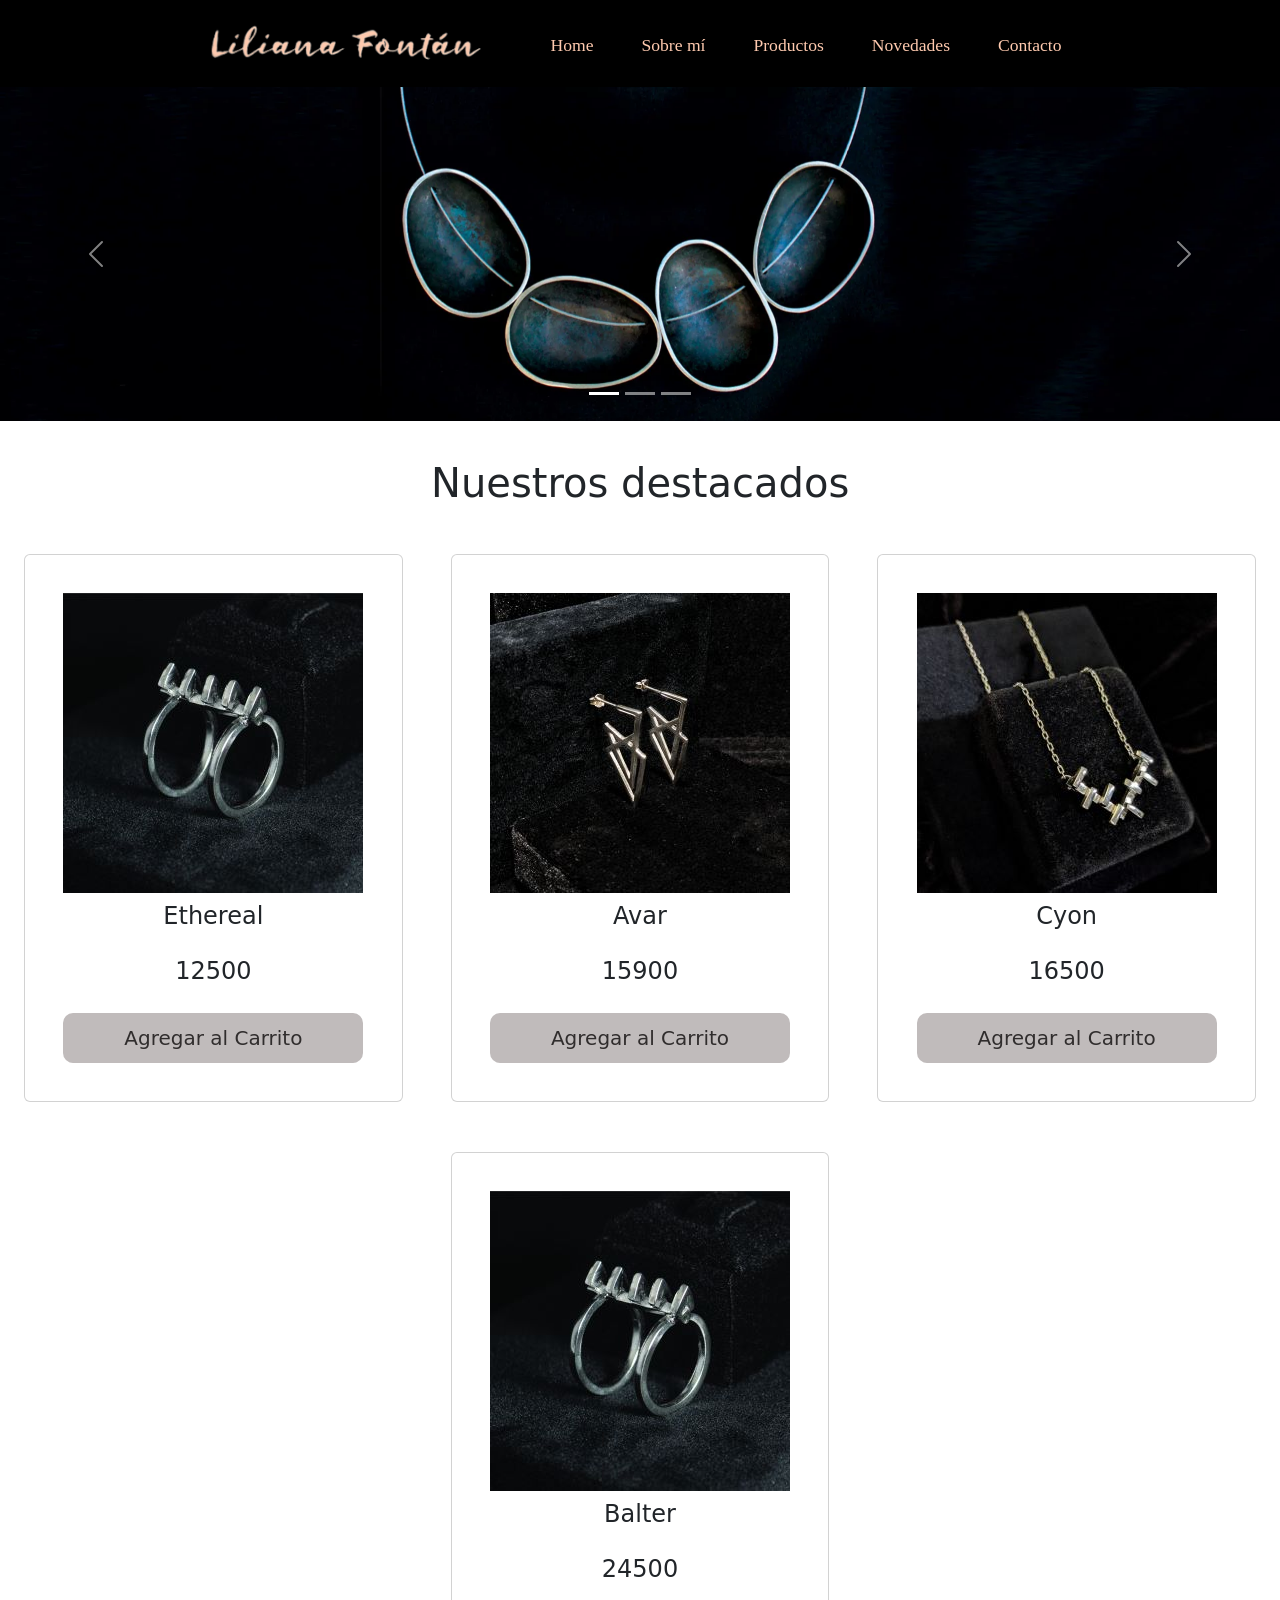
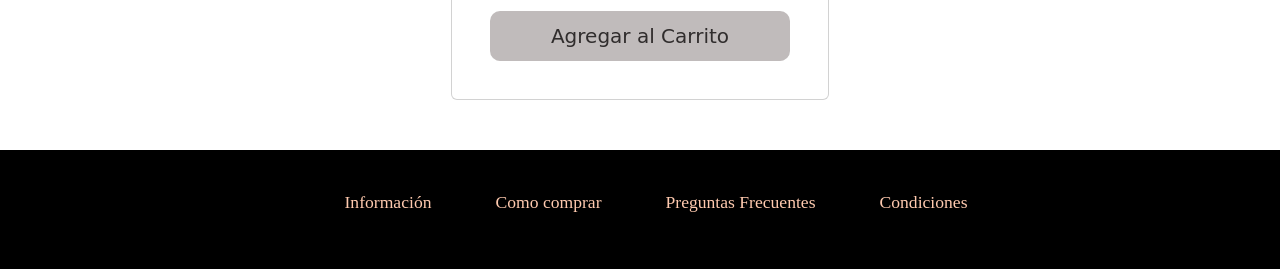
==== commit 587bda3c: "test para js 3" ====
--- a/index.html
+++ b/index.html
@@ -117,14 +117,15 @@
           </button>
         </div>
       </div>
-      <!--CARDS-->
+
       <div class="destacados">
         <h1 class="animate__animated animate__backInLeft">
           Nuestros destacados
         </h1>
       </div>
-      <section class="lili">
-        <div class="card scale">
+      <!--CARDS -->
+      <div id="ID_cardContainer" class="cardContainer">
+        <!--   <div class="card scale">
           <div class="cartImg"><img src="./Imagenes/Ring_resized.jpg" /></div>
           <div class="cartTitle"><h2>Monitor Samsung</h2></div>
           <div class="cartDesc"><h2>27 Pulgadas</h2></div>
@@ -142,8 +143,8 @@
           <div class="cartImg">
             <img src="./Imagenes/Necklace_resized.jpeg" />
           </div>
-          <div class="cartTitle"><h2>Monitor Samsung</h2></div>
-          <div class="cartDesc"><h2>27 Pulgadas</h2></div>
+          <div class="cartTitle"><h2>Monitor</h2></div>
+          <div class="cartDesc"><h2>27 Pulg</h2></div>
           <div class="cartPrice"><h2>$50000</h2></div>
         </div>
         <div class="card scale">
@@ -153,8 +154,8 @@
           <div class="cartTitle"><h2>Monitor Samsung</h2></div>
           <div class="cartDesc"><h2>27 Pulgadas</h2></div>
           <div class="cartPrice"><h2>$50000</h2></div>
-        </div>
-      </section>
+        </div> -->
+      </div>
       <!--PIÉ DE PÁGINA-->
       <footer>
         <div class="pie">
--- a/css/style.css
+++ b/css/style.css
@@ -121,15 +121,25 @@
   width: 100%; }
 
 .card {
-  padding: 10px 10px;
+  padding: 3%;
   margin-bottom: 50px;
   /* border: 1px solid grey;
     border-radius: 20px;*/ }
 
-.cardImg {
-  width: 130%; }
-
-.cardPrice {
+.buttonCTA {
+  background-color: #c0bbbb;
+  color: #302d2d;
+  font-size: 20px;
+  font-weight: 500;
+  padding: 10px 15px;
+  border: none;
+  border-radius: 10px;
+  cursor: pointer; }
+
+.cartImg {
+  width: 100%; }
+
+.cartPrice {
   display: block;
   font-size: 1000px;
   font-weight: 600;
@@ -291,7 +301,7 @@
 .contenedor_carousel {
   grid-area: contenedor_carousel; }
 
-.lili {
+.cardContainer {
   display: flex;
   grid-area: lili;
   justify-content: space-around;
@@ -299,15 +309,25 @@
   width: 100%; }
 
 .card {
-  padding: 10px 10px;
+  padding: 3%;
   margin-bottom: 50px;
   /* border: 1px solid grey;
     border-radius: 20px;*/ }
 
-.cardImg {
-  width: 130%; }
-
-.cardPrice {
+.buttonCTA {
+  background-color: #c0bbbb;
+  color: #302d2d;
+  font-size: 20px;
+  font-weight: 500;
+  padding: 10px 15px;
+  border: none;
+  border-radius: 10px;
+  cursor: pointer; }
+
+.cartImg {
+  width: 100%; }
+
+.cartPrice {
   display: block;
   font-size: 1000px;
   font-weight: 600;
